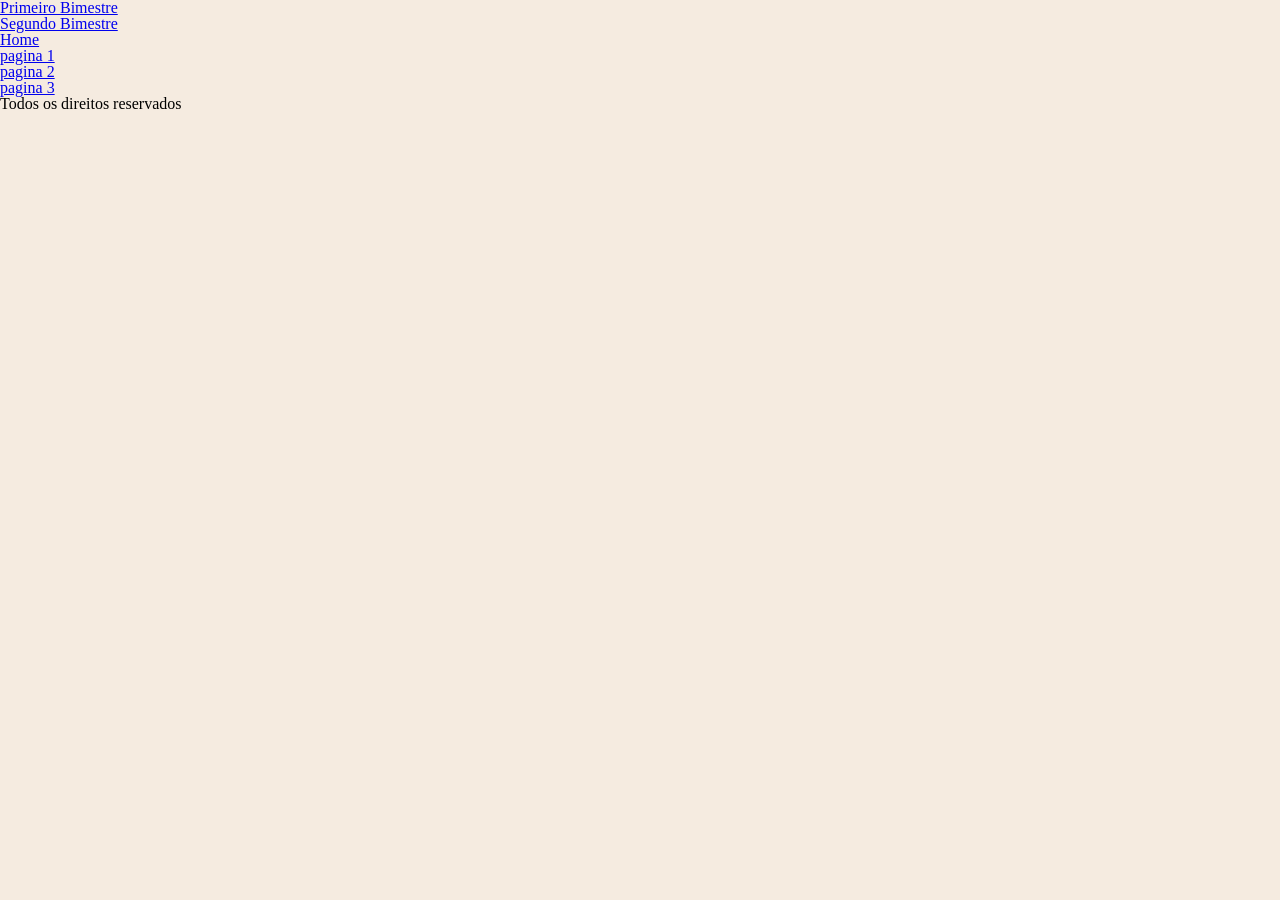
==== 2bim/index.html @ 335e446e "vo arrumar" ====
<!DOCTYPE html>
<html lang="en">

<head>
    <meta charset="UTF-8">
    <meta name="viewport" content="width=device-width, initial-scale=1.0">
    <title>Trabalho do 2º bimestre</title>
    <link rel="stylesheet" href="./css/reset.css">
    <link rel="stylesheet" href="./css/styles.css">
</head>

<body>
    <header>
        <ul>
            <li><a href="/1bim/index.html">Primeiro Bimestre</a></li>
            <li><a href="/2bim/index.html">Segundo Bimestre</a></li>
            <li><a href="/index.html">Home</a></li>
            <li><a href="/index.html">pagina 1</a></li>
            <li><a href="/2bim/page2.html">pagina 2</a></li>
            <li><a href="/2bim/page3.html">pagina 3</a></li>
        </ul>
    </header>

    <main>

    </main>
    <footer>
        <p>Todos os direitos reservados</p>
    </footer>

</body>

</html>
---- 2bim/css/styles.css ----
body{
    background-color: #F5EBE0;
}
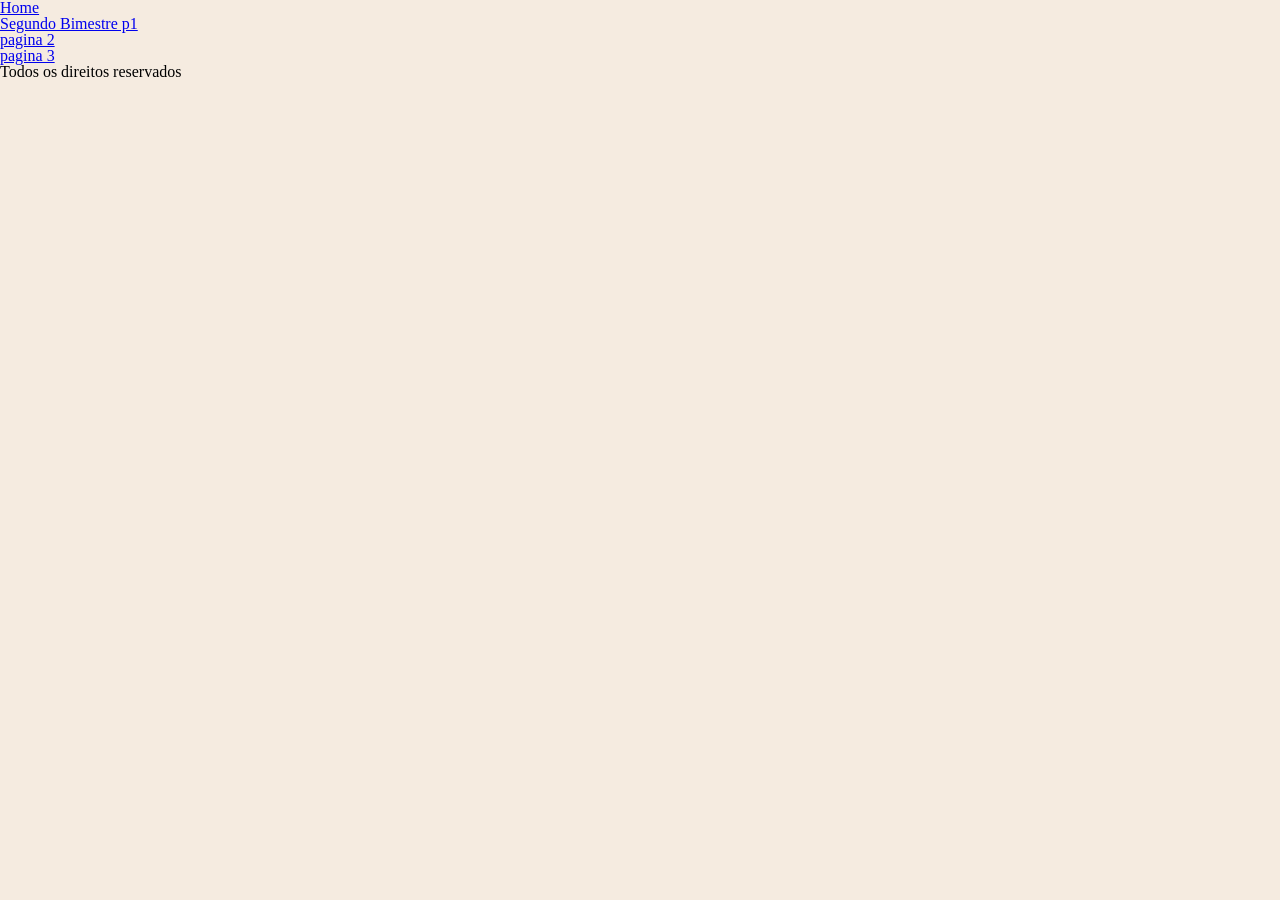
==== commit 39d5480f: "butões" ====
--- a/2bim/index.html
+++ b/2bim/index.html
@@ -11,11 +11,9 @@
 
 <body>
     <header>
-        <ul>
-            <li><a href="/1bim/index.html">Primeiro Bimestre</a></li>
-            <li><a href="/2bim/index.html">Segundo Bimestre</a></li>
+        <ul> 
             <li><a href="/index.html">Home</a></li>
-            <li><a href="/index.html">pagina 1</a></li>
+            <li><a href="/2bim/index.html">Segundo Bimestre p1</a></li>
             <li><a href="/2bim/page2.html">pagina 2</a></li>
             <li><a href="/2bim/page3.html">pagina 3</a></li>
         </ul>
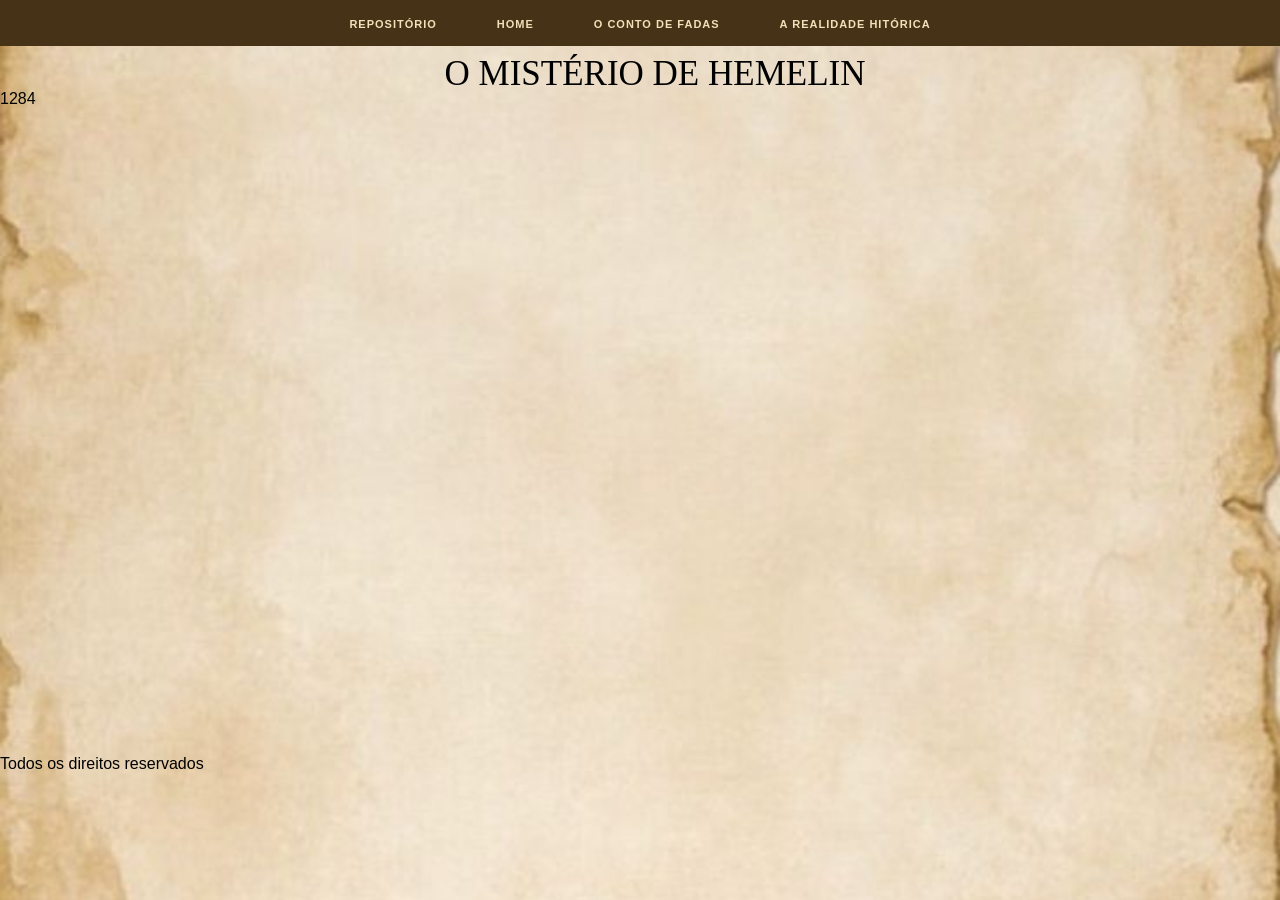
==== commit 546c0bb3: "slk fiz nada ainda" ====
--- a/2bim/index.html
+++ b/2bim/index.html
@@ -10,17 +10,26 @@
 </head>
 
 <body>
-    <header>
-        <ul> 
-            <li><a href="/index.html">Home</a></li>
-            <li><a href="/2bim/index.html">Segundo Bimestre p1</a></li>
-            <li><a href="/2bim/page2.html">pagina 2</a></li>
-            <li><a href="/2bim/page3.html">pagina 3</a></li>
-        </ul>
+    <header class="site-header">
+        <nav class="navbar">
+            <ul class="nav-menu"> 
+                <li><a href="/index.html" class="nav-link">Repositório</a></li>
+
+                <li><a href="/2bim/index.html" class="nav-link">Home</a></li>
+                
+                <li><a href="/2bim/page2.html" class="nav-link">O conto de fadas</a></li>
+
+                <li><a href="/2bim/page3.html" class="nav-link">A realidade hitórica</a></li>
+            </ul>
+        </nav>
     </header>
 
     <main>
+        <section>
+            <h1>O Mistério de Hemelin</h1>
 
+            <h4>1284</h4>
+        </section>
     </main>
     <footer>
         <p>Todos os direitos reservados</p>
--- a/2bim/css/styles.css
+++ b/2bim/css/styles.css
@@ -1,5 +1,80 @@
+/* Esta ligado no index */
+
+header{
+    margin: 0;
+  padding: 0;
+  box-sizing: border-box;
+    
+}
+
 body{
-    background-color: #F5EBE0;
+    background-image: url(/888686938953370280.jpeg);
+    background-repeat: no-repeat;
+    background-size: cover;
+    background-position: center;
+    min-height: calc(100vh - 30px);
+    font-family: 'Arial', sans-serif;
+}
+
+main {
+    min-height: calc(100vh - 200px);
+}
+
+h1{
+    text-align: center;
+    font-family:Georgia, 'Times New Roman', Times, serif; 
+    text-indent: 30px;
+    font-size: 35px;
+    text-transform: uppercase;
+    margin-top: 10px; 
+
 }
 
 
+footer{
+
+}
+
+.site-header {
+  background-color: #463317;
+  width: 100%;
+  padding: 15px 20px;
+  border-bottom: 3px solid var(--accent-color); 
+}
+
+.navbar {
+  max-width: 1200px;
+  margin: 0 auto;
+  display: flex;
+  justify-content: center;
+  align-items: center;
+}
+
+.nav-menu {
+  display: flex;
+  list-style: none;
+  gap: 60px;
+  flex-wrap: wrap;
+  justify-content: center;
+}
+
+.nav-link {
+  color: #f3e0b8;
+  text-decoration: none;
+  font-size: 11px;
+  font-weight: bold;
+  text-transform: uppercase;
+  letter-spacing: 1px;
+  padding: 8px 0;
+  border-bottom: 2px solid transparent; 
+  transition: border-color 0.3s ease;
+}
+
+.nav-link:hover {
+  border-bottom-color: currentColor;
+}
+
+/* Item Ativo (Página Atual) */
+.nav-link.active {
+  border-bottom-color: currentColor;
+}
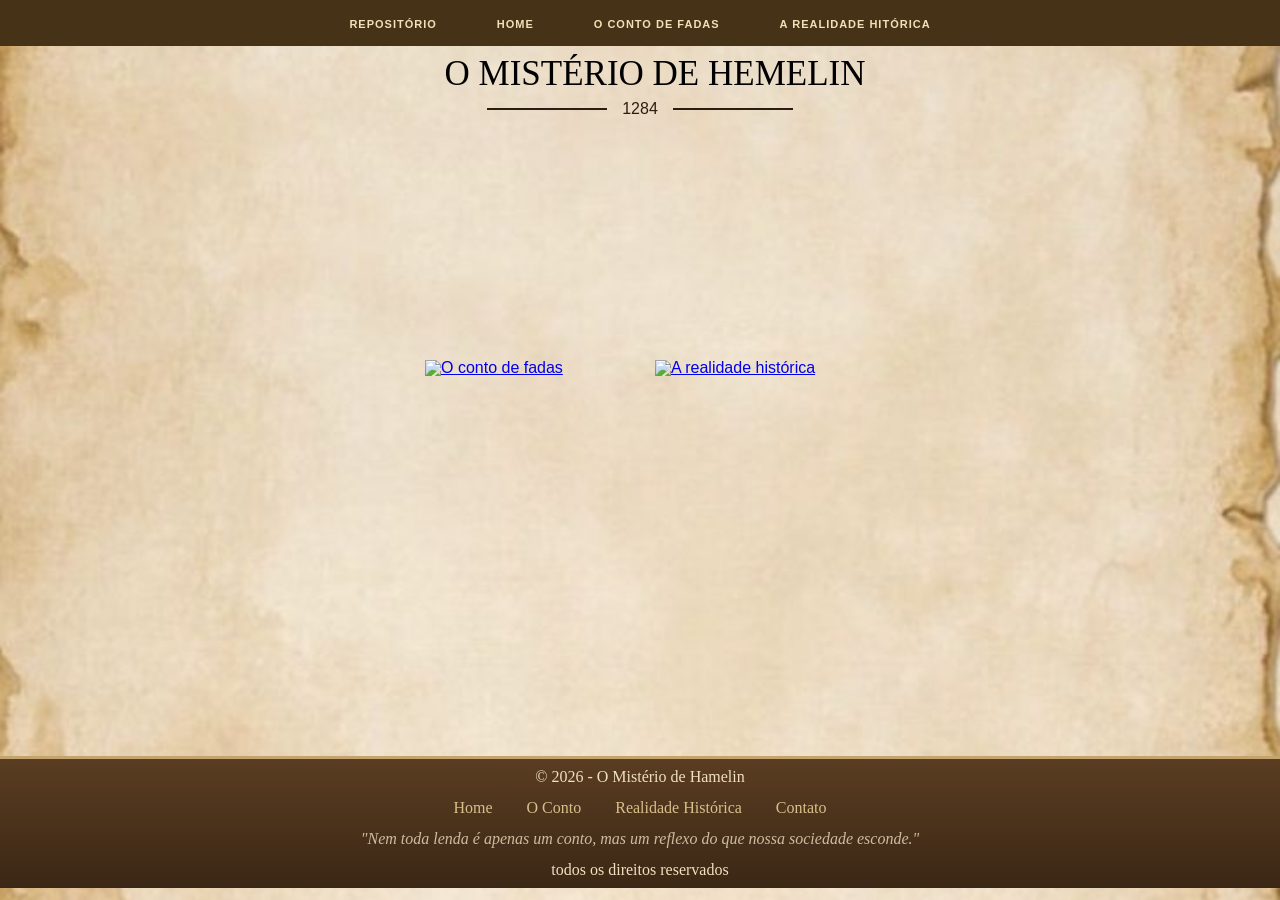
==== commit 8329ac45: "vai dar certo confia" ====
--- a/2bim/index.html
+++ b/2bim/index.html
@@ -27,13 +27,52 @@
     <main>
         <section>
             <h1>O Mistério de Hemelin</h1>
+            <div class="subtitulo">
+                <span class="linha"></span>
+                <h2>1284</h2>
+                <span class="linha"></span>
+            </div>
+            
+        </section>
 
-            <h4>1284</h4>
+        <section>
+<!-- imagem de apoio  -->
+        </section>
+
+        <section>
+            <div class="container">
+                <div class="box">
+                    <a href="/2bim/page2.html">
+                        <img src="  " alt="O conto de fadas">
+                    </a>
+                </div>
+                    
+                <div class="box">
+                    <a href="/2bim/page3.html">
+                        <img src="  " alt="A realidade histórica">
+                    </a>
+                </div>
+            </div>
         </section>
     </main>
-    <footer>
-        <p>Todos os direitos reservados</p>
-    </footer>
+    
+        <footer class="footer">
+    <div class="footer-content">
+        <p>© 2026 - O Mistério de Hamelin</p>
+
+        <nav class="footer-links">
+            <a href="/2bim/index.html">Home</a>
+            <a href="/2bim/page2.html">O Conto</a>
+            <a href="/2bim/page3.html">Realidade Histórica</a>
+            <a href="contato.html">Contato</a>
+        </nav>
+
+        <p class="footer-frase">
+            "Nem toda lenda é apenas um conto, mas um reflexo do que nossa sociedade esconde."
+        </p>
+        <p class="p2">todos os direitos reservados</p>
+    </div>
+</footer>
 
 </body>
 
--- a/2bim/css/styles.css
+++ b/2bim/css/styles.css
@@ -1,7 +1,7 @@
 /* Esta ligado no index */
 
 header{
-    margin: 0;
+  margin: 0;
   padding: 0;
   box-sizing: border-box;
     
@@ -27,11 +27,6 @@
     font-size: 35px;
     text-transform: uppercase;
     margin-top: 10px; 
-
-}
-
-
-footer{
 
 }
 
@@ -78,3 +73,88 @@
 .nav-link.active {
   border-bottom-color: currentColor;
 }
+
+.container {
+    display: flex;
+    justify-content: center;
+    gap: 30px;
+
+    position: absolute;
+    top: 40%;
+    left: 50%;
+    transform: translateX(-50%);
+}
+
+.box img{
+    width: 200px;
+    height: auto;
+    display: block;
+    transition: transform 0.3s ease;
+}
+
+.box img:hover{
+  transform:scale(1.05);
+}
+
+.subtitulo{
+  display:flex;
+  align-items: center;
+  justify-content: center;
+  gap:15px;
+  margin-top:10px;
+}
+
+.subtitulo .linha{
+  width:120px;
+  height:2px;
+  background-color:#2b1d10;
+}
+
+h2{
+font: size 15px;
+color:#2b1d10;
+}
+
+.footer {
+    background: linear-gradient(
+        to bottom,
+        #5a3d22,
+        #3b2715
+    );
+    border-top: 3px solid #c4a46d;
+    padding: 10px 10px;
+    text-align: center;
+    color: #f0e0c0;
+    font-family: 'Cinzel', serif;
+}
+
+.footer-content {
+    max-width: 1000px;
+    margin: auto;
+}
+
+.footer-links {
+    margin: 15px 0;
+}
+
+.footer-links a {
+    color: #d9bf8a;
+    text-decoration: none;
+    margin: 0 15px;
+    transition: 0.3s;
+}
+
+.footer-links a:hover {
+    color: #fff0c7;
+    text-shadow: 0 0 8px #d9bf8a;
+}
+
+.footer-frase {
+    font-style: italic;
+    opacity: 0.8;
+    margin-top: 15px;
+}
+
+.p2{
+  margin-top: 15px;
+}
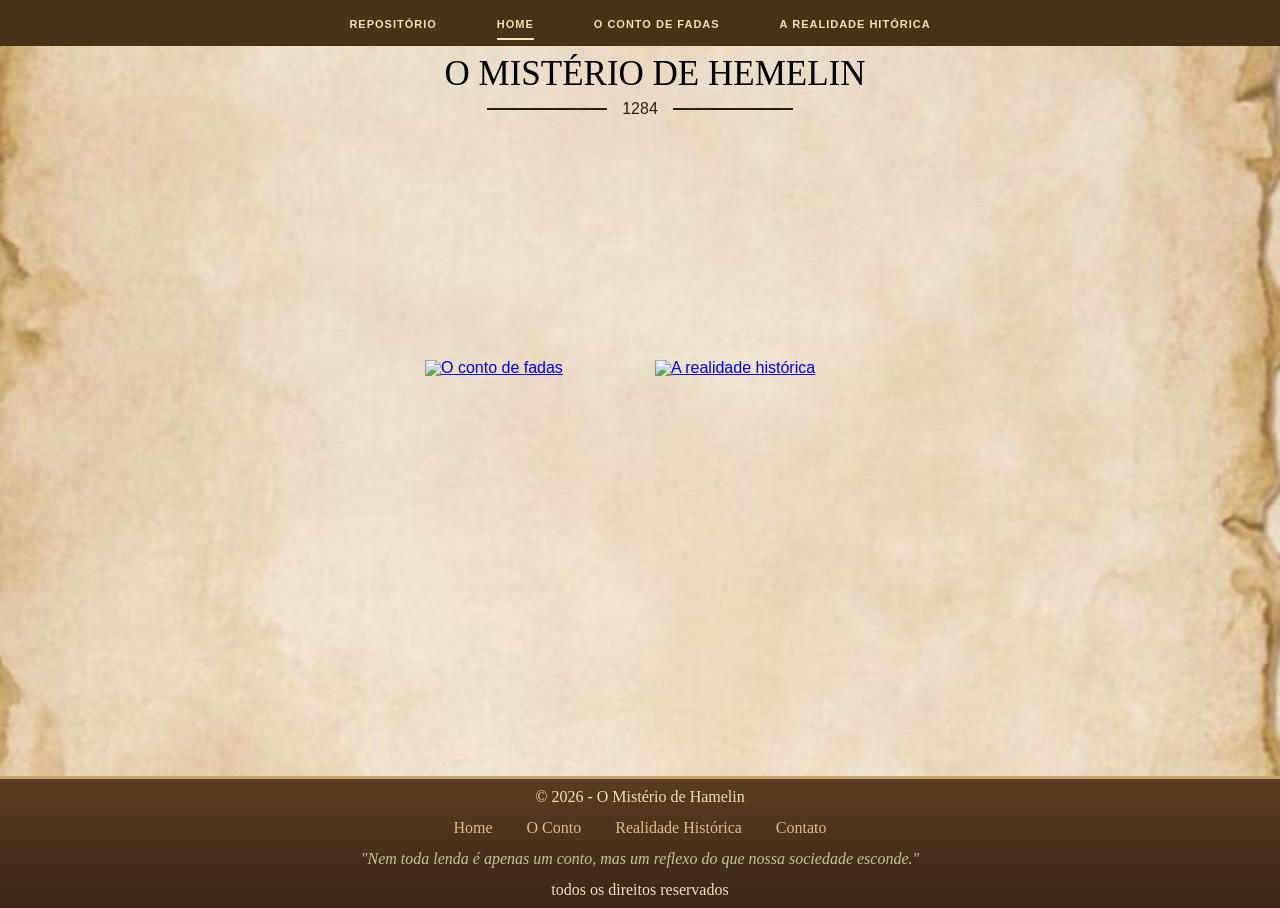
==== commit 5f6eb607: "slk" ====
--- a/2bim/index.html
+++ b/2bim/index.html
@@ -15,7 +15,7 @@
             <ul class="nav-menu"> 
                 <li><a href="/index.html" class="nav-link">Repositório</a></li>
 
-                <li><a href="/2bim/index.html" class="nav-link">Home</a></li>
+                <li><a href="/2bim/index.html" class="nav-link active">Home</a></li>
                 
                 <li><a href="/2bim/page2.html" class="nav-link">O conto de fadas</a></li>
 
--- a/2bim/css/styles.css
+++ b/2bim/css/styles.css
@@ -14,10 +14,11 @@
     background-position: center;
     min-height: calc(100vh - 30px);
     font-family: 'Arial', sans-serif;
+
 }
 
 main {
-    min-height: calc(100vh - 200px);
+    min-height: calc(100vh - 180px);
 }
 
 h1{
@@ -157,4 +158,5 @@
 
 .p2{
   margin-top: 15px;
+  margin-bottom: 0;
 }
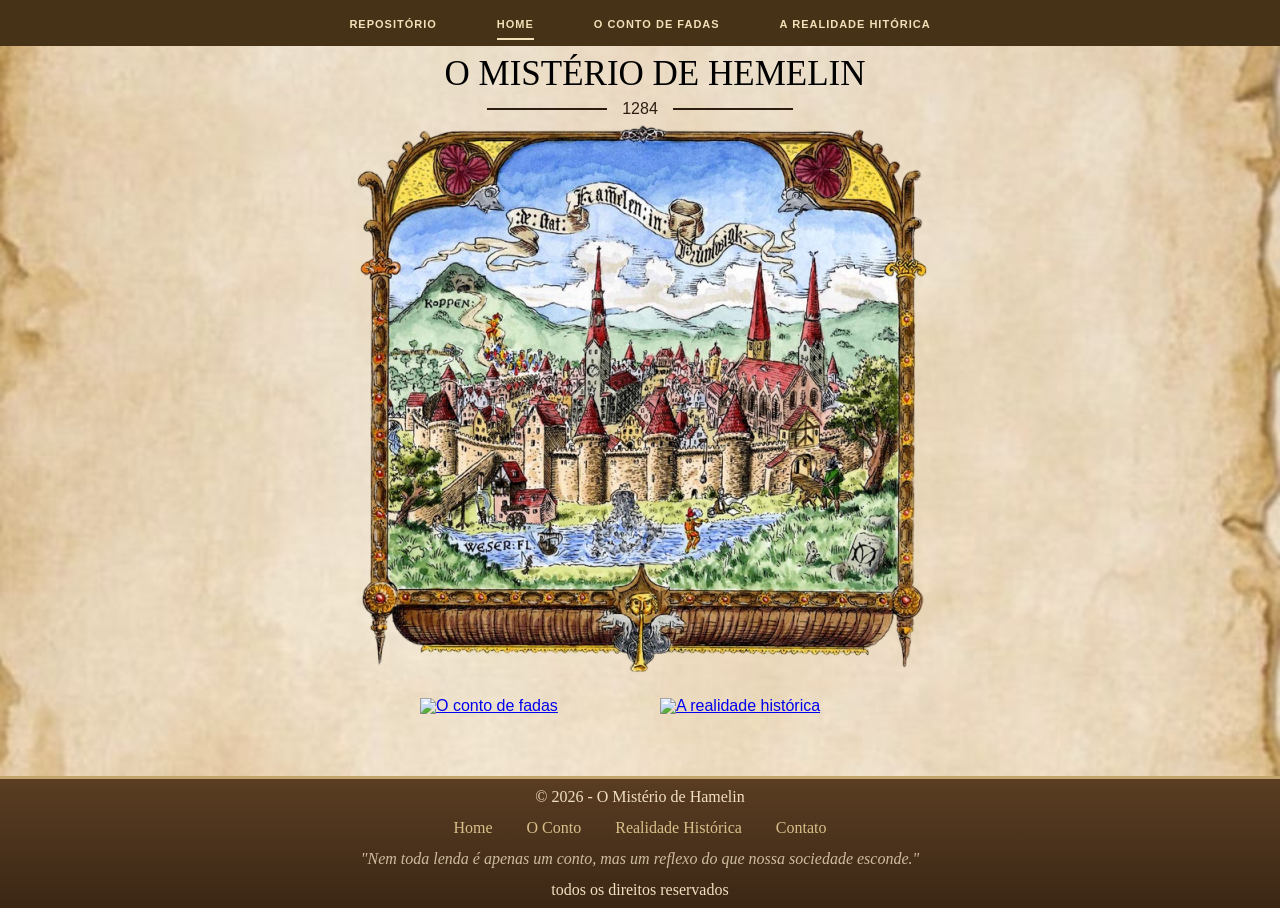
==== commit e3102c4b: "slk ta quase" ====
--- a/2bim/index.html
+++ b/2bim/index.html
@@ -12,11 +12,11 @@
 <body>
     <header class="site-header">
         <nav class="navbar">
-            <ul class="nav-menu"> 
+            <ul class="nav-menu">
                 <li><a href="/index.html" class="nav-link">Repositório</a></li>
 
                 <li><a href="/2bim/index.html" class="nav-link active">Home</a></li>
-                
+
                 <li><a href="/2bim/page2.html" class="nav-link">O conto de fadas</a></li>
 
                 <li><a href="/2bim/page3.html" class="nav-link">A realidade hitórica</a></li>
@@ -32,11 +32,14 @@
                 <h2>1284</h2>
                 <span class="linha"></span>
             </div>
-            
+
         </section>
 
         <section>
-<!-- imagem de apoio  -->
+            <div class="image-container">
+                <img src="/'The Town of Hamelin in Brunswick' - illustration….png" alt="O Flautista de Hamelin"
+                    class="banner">
+            </div>
         </section>
 
         <section>
@@ -46,7 +49,7 @@
                         <img src="  " alt="O conto de fadas">
                     </a>
                 </div>
-                    
+
                 <div class="box">
                     <a href="/2bim/page3.html">
                         <img src="  " alt="A realidade histórica">
@@ -55,24 +58,24 @@
             </div>
         </section>
     </main>
-    
-        <footer class="footer">
-    <div class="footer-content">
-        <p>© 2026 - O Mistério de Hamelin</p>
 
-        <nav class="footer-links">
-            <a href="/2bim/index.html">Home</a>
-            <a href="/2bim/page2.html">O Conto</a>
-            <a href="/2bim/page3.html">Realidade Histórica</a>
-            <a href="contato.html">Contato</a>
-        </nav>
+    <footer class="footer">
+        <div class="footer-content">
+            <p>© 2026 - O Mistério de Hamelin</p>
 
-        <p class="footer-frase">
-            "Nem toda lenda é apenas um conto, mas um reflexo do que nossa sociedade esconde."
-        </p>
-        <p class="p2">todos os direitos reservados</p>
-    </div>
-</footer>
+            <nav class="footer-links">
+                <a href="/2bim/index.html">Home</a>
+                <a href="/2bim/page2.html">O Conto</a>
+                <a href="/2bim/page3.html">Realidade Histórica</a>
+                <a href="contato.html">Contato</a>
+            </nav>
+
+            <p class="footer-frase">
+                "Nem toda lenda é apenas um conto, mas um reflexo do que nossa sociedade esconde."
+            </p>
+            <p class="p2">todos os direitos reservados</p>
+        </div>
+    </footer>
 
 </body>
 
--- a/2bim/css/styles.css
+++ b/2bim/css/styles.css
@@ -1,33 +1,33 @@
 /* Esta ligado no index */
 
-header{
+header {
   margin: 0;
   padding: 0;
   box-sizing: border-box;
-    
+
 }
 
-body{
-    background-image: url(/888686938953370280.jpeg);
-    background-repeat: no-repeat;
-    background-size: cover;
-    background-position: center;
-    min-height: calc(100vh - 30px);
-    font-family: 'Arial', sans-serif;
+body {
+  background-image: url(/888686938953370280.jpeg);
+  background-repeat: no-repeat;
+  background-size: cover;
+  background-position: center;
+  min-height: calc(100vh - 30px);
+  font-family: 'Arial', sans-serif;
 
 }
 
 main {
-    min-height: calc(100vh - 180px);
+  min-height: calc(100vh - 180px);
 }
 
-h1{
-    text-align: center;
-    font-family:Georgia, 'Times New Roman', Times, serif; 
-    text-indent: 30px;
-    font-size: 35px;
-    text-transform: uppercase;
-    margin-top: 10px; 
+h1 {
+  text-align: center;
+  font-family: Georgia, 'Times New Roman', Times, serif;
+  text-indent: 30px;
+  font-size: 35px;
+  text-transform: uppercase;
+  margin-top: 10px;
 
 }
 
@@ -35,7 +35,7 @@
   background-color: #463317;
   width: 100%;
   padding: 15px 20px;
-  border-bottom: 3px solid var(--accent-color); 
+  border-bottom: 3px solid var(--accent-color);
 }
 
 .navbar {
@@ -62,7 +62,7 @@
   text-transform: uppercase;
   letter-spacing: 1px;
   padding: 8px 0;
-  border-bottom: 2px solid transparent; 
+  border-bottom: 2px solid transparent;
   transition: border-color 0.3s ease;
 }
 
@@ -70,93 +70,111 @@
   border-bottom-color: currentColor;
 }
 
-/* Item Ativo (Página Atual) */
 .nav-link.active {
   border-bottom-color: currentColor;
 }
 
 .container {
-    display: flex;
-    justify-content: center;
-    gap: 30px;
-
-    position: absolute;
-    top: 40%;
-    left: 50%;
-    transform: translateX(-50%);
+  display: flex;
+  justify-content: center;
+  gap: 40px;
+  width: 100%;
+  margin-top: 20px;
+  margin-bottom: 40px;
 }
 
-.box img{
-    width: 200px;
-    height: auto;
-    display: block;
-    transition: transform 0.3s ease;
+.box img {
+  width: 200px;
+  height: auto;
+  display: block;
+  transition: transform 0.3s ease;
 }
 
-.box img:hover{
-  transform:scale(1.05);
+.box img:hover {
+  transform: scale(1.05);
 }
 
-.subtitulo{
-  display:flex;
+.subtitulo {
+  display: flex;
   align-items: center;
   justify-content: center;
-  gap:15px;
-  margin-top:10px;
+  gap: 15px;
+  margin-top: 10px;
 }
 
-.subtitulo .linha{
-  width:120px;
-  height:2px;
-  background-color:#2b1d10;
+.subtitulo .linha {
+  width: 120px;
+  height: 2px;
+  background-color: #2b1d10;
 }
 
-h2{
-font: size 15px;
-color:#2b1d10;
+h2 {
+  font: size 15px;
+  color: #2b1d10;
+}
+
+.pai {
+  display: flex;
+  gap: 30px;
+}
+
+.image-container {
+  width: 100%;
+  max-width: 700px;
+  margin: 0 auto;
+  display: flex;
+  flex-direction: column;
+  align-items: center;
+}
+
+.banner-image {
+  display: block;
+  width: 100%;
+  height: auto;
+  max-width: 100%;
+  margin-bottom: 25px;
+  border: 4px double #1a0f00;
 }
 
 .footer {
-    background: linear-gradient(
-        to bottom,
-        #5a3d22,
-        #3b2715
-    );
-    border-top: 3px solid #c4a46d;
-    padding: 10px 10px;
-    text-align: center;
-    color: #f0e0c0;
-    font-family: 'Cinzel', serif;
+  background: linear-gradient(to bottom,
+      #5a3d22,
+      #3b2715);
+  border-top: 3px solid #c4a46d;
+  padding: 10px 10px;
+  text-align: center;
+  color: #f0e0c0;
+  font-family: 'Cinzel', serif;
 }
 
 .footer-content {
-    max-width: 1000px;
-    margin: auto;
+  max-width: 1000px;
+  margin: auto;
 }
 
 .footer-links {
-    margin: 15px 0;
+  margin: 15px 0;
 }
 
 .footer-links a {
-    color: #d9bf8a;
-    text-decoration: none;
-    margin: 0 15px;
-    transition: 0.3s;
+  color: #d9bf8a;
+  text-decoration: none;
+  margin: 0 15px;
+  transition: 0.3s;
 }
 
 .footer-links a:hover {
-    color: #fff0c7;
-    text-shadow: 0 0 8px #d9bf8a;
+  color: #fff0c7;
+  text-shadow: 0 0 8px #d9bf8a;
 }
 
 .footer-frase {
-    font-style: italic;
-    opacity: 0.8;
-    margin-top: 15px;
+  font-style: italic;
+  opacity: 0.8;
+  margin-top: 15px;
 }
 
-.p2{
+.p2 {
   margin-top: 15px;
   margin-bottom: 0;
 }
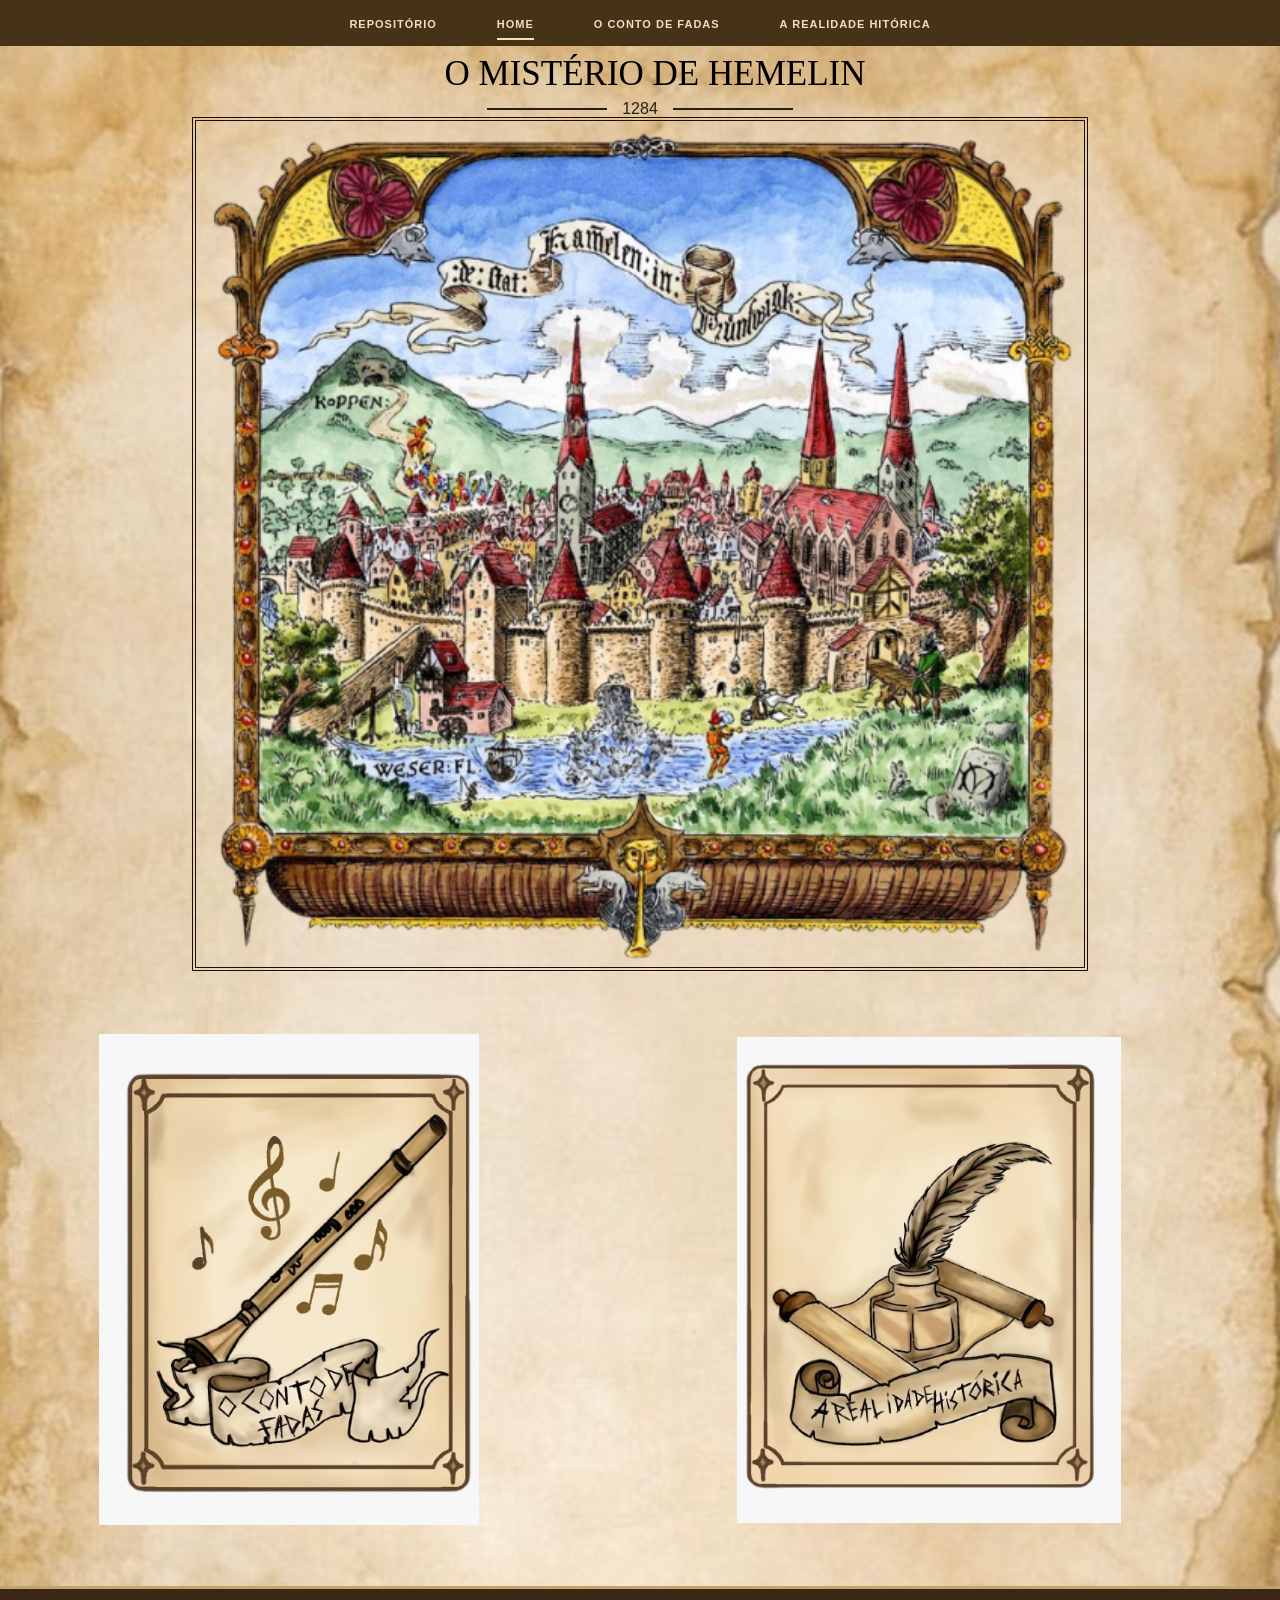
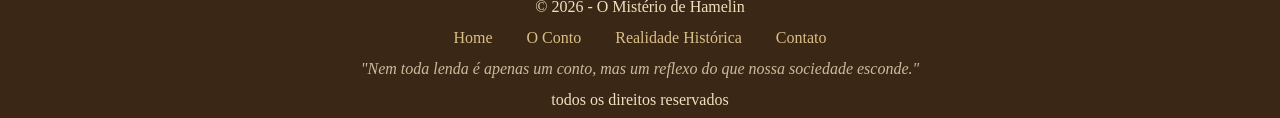
==== commit 8d2df147: "slk" ====
--- a/2bim/index.html
+++ b/2bim/index.html
@@ -37,22 +37,22 @@
 
         <section>
             <div class="image-container">
-                <img src="/'The Town of Hamelin in Brunswick' - illustration….png" alt="O Flautista de Hamelin"
-                    class="banner">
+                <img src="./imgs/'The Town of Hamelin in Brunswick' - illustration….png" alt="O Flautista de Hamelin"
+                    class="banner-image">
             </div>
         </section>
 
         <section>
             <div class="container">
                 <div class="box">
-                    <a href="/2bim/page2.html">
-                        <img src="  " alt="O conto de fadas">
+                    <a href="./page2.html">
+                        <img src="./imgs/(2)WhatsApp Image 2026-06-12 at 22.59.38.jpeg.jpeg" alt="O conto de fadas">
                     </a>
                 </div>
 
                 <div class="box">
-                    <a href="/2bim/page3.html">
-                        <img src="  " alt="A realidade histórica">
+                    <a href="./page3.html">
+                        <img src="./imgs/(3)WhatsApp Image 2026-06-12 at 22.59.39.jpeg.jpeg" alt="A realidade histórica">
                     </a>
                 </div>
             </div>
--- a/2bim/css/styles.css
+++ b/2bim/css/styles.css
@@ -1,6 +1,4 @@
-/* Esta ligado no index */
-
-header {
+* {
   margin: 0;
   padding: 0;
   box-sizing: border-box;
@@ -8,17 +6,10 @@
 }
 
 body {
-  background-image: url(/888686938953370280.jpeg);
-  background-repeat: no-repeat;
+  background-image: url(/2bim/imgs/888686938953370280.jpeg);
   background-size: cover;
-  background-position: center;
-  min-height: calc(100vh - 30px);
   font-family: 'Arial', sans-serif;
 
-}
-
-main {
-  min-height: calc(100vh - 180px);
 }
 
 h1 {
@@ -33,13 +24,12 @@
 
 .site-header {
   background-color: #463317;
-  width: 100%;
+  width: 100vw;
   padding: 15px 20px;
   border-bottom: 3px solid var(--accent-color);
 }
 
 .navbar {
-  max-width: 1200px;
   margin: 0 auto;
   display: flex;
   justify-content: center;
@@ -76,22 +66,23 @@
 
 .container {
   display: flex;
-  justify-content: center;
-  gap: 40px;
-  width: 100%;
+  justify-content: space-around;
+  width: 100vw;
   margin-top: 20px;
   margin-bottom: 40px;
+  align-items: center;
 }
 
 .box img {
-  width: 200px;
+  width: 80%;
   height: auto;
-  display: block;
-  transition: transform 0.3s ease;
+  margin: 2vh;
 }
 
-.box img:hover {
-  transform: scale(1.05);
+.box{
+  display: flex;
+  justify-content: center;
+  align-items: center;
 }
 
 .subtitulo {
@@ -119,13 +110,13 @@
 }
 
 .image-container {
-  width: 100%;
-  max-width: 700px;
+  width: 70vw;
   margin: 0 auto;
   display: flex;
   flex-direction: column;
   align-items: center;
 }
+
 
 .banner-image {
   display: block;
@@ -137,14 +128,13 @@
 }
 
 .footer {
-  background: linear-gradient(to bottom,
-      #5a3d22,
-      #3b2715);
+  background: #3b2715;
   border-top: 3px solid #c4a46d;
   padding: 10px 10px;
   text-align: center;
   color: #f0e0c0;
   font-family: 'Cinzel', serif;
+  width: 100vw;
 }
 
 .footer-content {
@@ -177,4 +167,13 @@
 .p2 {
   margin-top: 15px;
   margin-bottom: 0;
+}
+
+@media (max-width:600px){
+  body{
+    background-image: url(/2bim/imgs/WhatsApp\ Image\ 2026-06-12\ at\ 21.10.48.jpeg);
+    background-size: cover;
+    background-attachment: fixed;
+    
+  }
 }
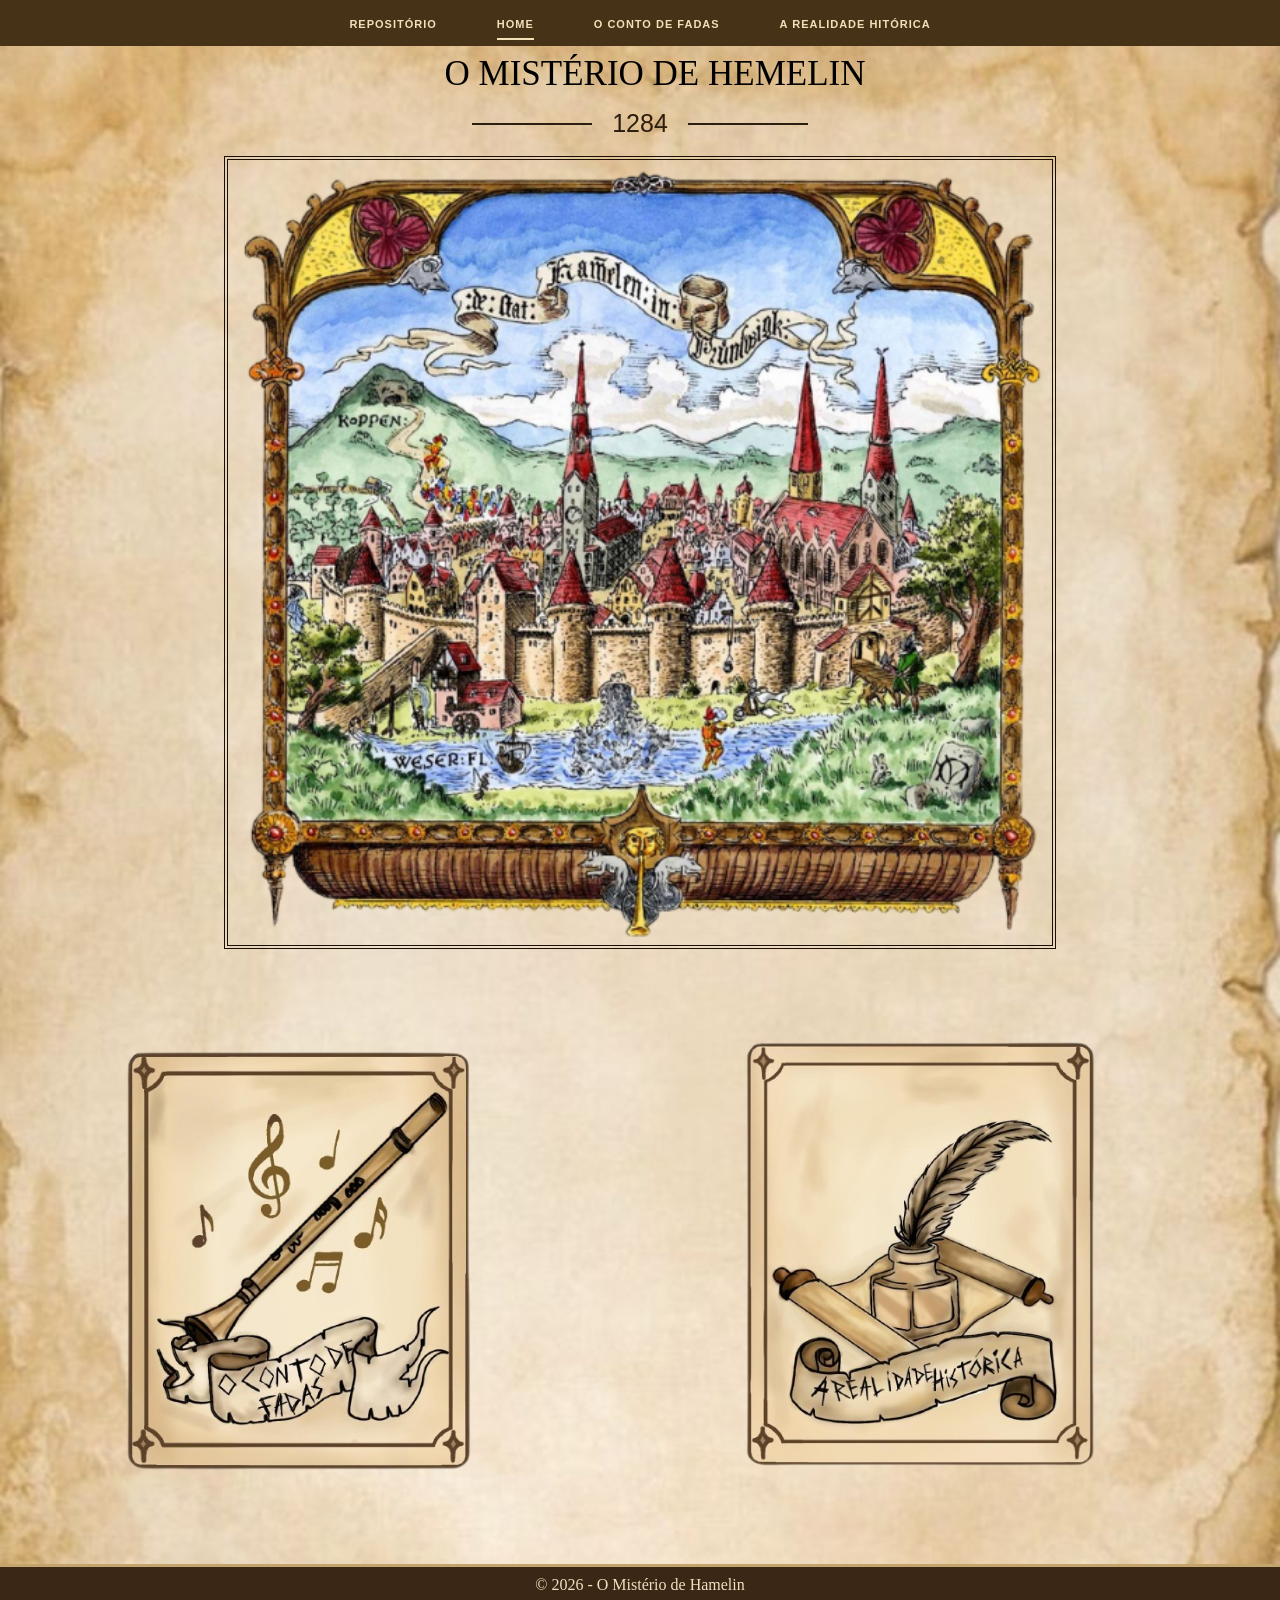
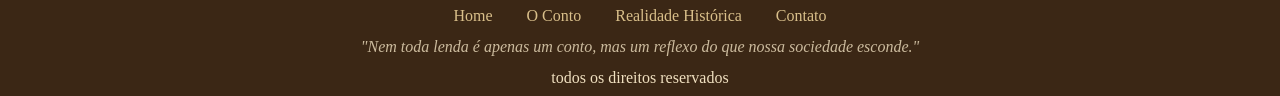
==== commit 81e64280: "slk" ====
--- a/2bim/index.html
+++ b/2bim/index.html
@@ -46,13 +46,13 @@
             <div class="container">
                 <div class="box">
                     <a href="./page2.html">
-                        <img src="./imgs/(2)WhatsApp Image 2026-06-12 at 22.59.38.jpeg.jpeg" alt="O conto de fadas">
+                        <img src="./imgs/flauta-png-botao.png" alt="O conto de fadas">
                     </a>
                 </div>
 
                 <div class="box">
                     <a href="./page3.html">
-                        <img src="./imgs/(3)WhatsApp Image 2026-06-12 at 22.59.39.jpeg.jpeg" alt="A realidade histórica">
+                        <img src="./imgs/pergaminho-png-botao.png" alt="A realidade histórica">
                     </a>
                 </div>
             </div>
--- a/2bim/css/styles.css
+++ b/2bim/css/styles.css
@@ -24,9 +24,8 @@
 
 .site-header {
   background-color: #463317;
-  width: 100vw;
+  width: 100%;
   padding: 15px 20px;
-  border-bottom: 3px solid var(--accent-color);
 }
 
 .navbar {
@@ -67,7 +66,7 @@
 .container {
   display: flex;
   justify-content: space-around;
-  width: 100vw;
+  width: 100%;
   margin-top: 20px;
   margin-bottom: 40px;
   align-items: center;
@@ -77,6 +76,11 @@
   width: 80%;
   height: auto;
   margin: 2vh;
+  transition: transform 0.3s ease-in-out;
+}
+
+.box img:hover {
+  transform: translateY(-12px);
 }
 
 .box{
@@ -89,8 +93,9 @@
   display: flex;
   align-items: center;
   justify-content: center;
-  gap: 15px;
-  margin-top: 10px;
+  gap: 20px;
+  margin-top: 20px;
+  margin-bottom:20px;
 }
 
 .subtitulo .linha {
@@ -100,7 +105,7 @@
 }
 
 h2 {
-  font: size 15px;
+  font-size: 25px;
   color: #2b1d10;
 }
 
@@ -110,7 +115,7 @@
 }
 
 .image-container {
-  width: 70vw;
+  width: 65%;
   margin: 0 auto;
   display: flex;
   flex-direction: column;
@@ -134,7 +139,7 @@
   text-align: center;
   color: #f0e0c0;
   font-family: 'Cinzel', serif;
-  width: 100vw;
+  width: 100%;
 }
 
 .footer-content {
